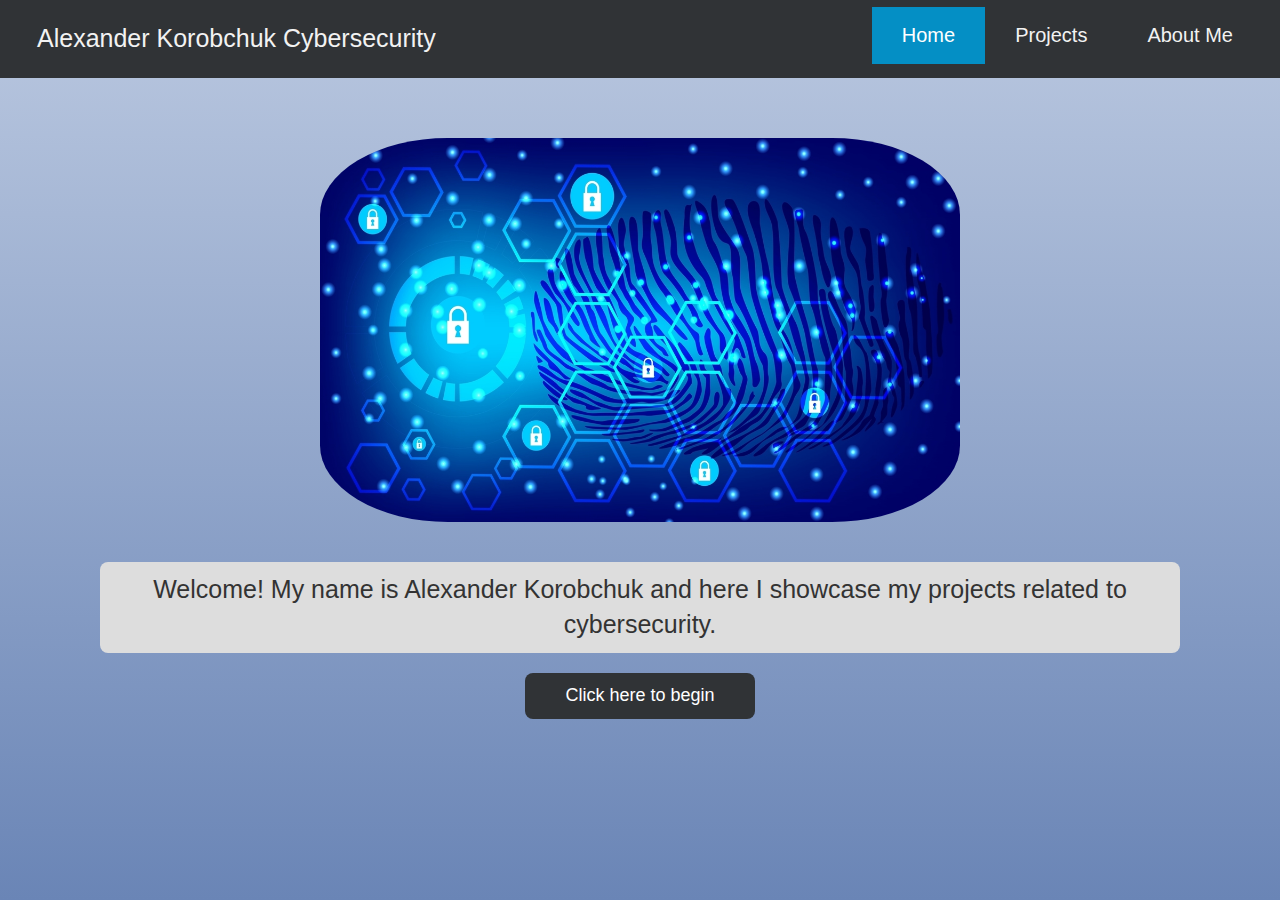
==== index.html @ 80271ed0 "changes for mobile" ====
<!DOCTYPE html>


<html>

  <head>
    <link rel="stylesheet" href="styles.css" />
    <script src="https://ajax.googleapis.com/ajax/libs/jquery/1.10.2/jquery.min.js"></script>
    <link rel="stylesheet" href="https://stackpath.bootstrapcdn.com/bootstrap/3.4.1/css/bootstrap.min.css" integrity="sha384-HSMxcRTRxnN+Bdg0JdbxYKrThecOKuH5zCYotlSAcp1+c8xmyTe9GYg1l9a69psu" crossorigin="anonymous">
    <script src="https://stackpath.bootstrapcdn.com/bootstrap/3.4.1/js/bootstrap.min.js" integrity="sha384-aJ21OjlMXNL5UyIl/XNwTMqvzeRMZH2w8c5cRVpzpU8Y5bApTppSuUkhZXN0VxHd" crossorigin="anonymous"></script>
  </head>

  <div class="topnav">
    <a href="index.html" class="nounderline" style="font-size: 25px;">Alexander Korobchuk Cybersecurity</a>
    <div class="topnav-right">
      <a class="active nounderline" href="index.html" class="">Home</a>
      <a href="projects.html" class="nounderline">Projects</a>
      <a href="aboutme.html" class="nounderline">About Me</a>
    </div>
  </div>
<div id="grad1">
  <br /><br /><br />



    <img src="images/cyber.jpg" alt="Cyber Image" class="center" style="border-radius: 20%;">


    <br /><br />
    <p style="background: #ddd;padding: 10px 10px; text-align:center; font-size: 25px;border-radius: 8px;margin: 0px 100px;">
      Welcome! My name is Alexander Korobchuk and here I showcase my projects related to cybersecurity.
    </p>

    <br />

    <div class="container" style="text-align:center;">
      <a href="projects.html" style="" class="nounderline">
        Click here to begin</a>
    </div>

</div>

</html>
---- styles.css ----
.topnav {
  margin: 0px 0px;
  padding: 7px;
  background-color: #303336;
  overflow: hidden;
  font-family: arial;
  top: 0;

}

.topnav a {
  float: left;
  color: #f2f2f2;
  text-align: center;
  padding: 14px 30px;
  text-decoration: none;
  font-size: 20px;
}

.topnav a:hover {
  background-color: #ddd;
  color: black;

}

.topnav a.active {
  background-color: #048FC5;
  color: white;
}

.topnav-right {
  float: right;
  padding: 0px 10px;
}

.container {
  font-family: arial;
  margin: 0px 0px;
}

.container a {
  color: white;
  text-decoration: none;
  display: inline-block;
  background-color: #303336;
  border: none;
  padding: 10px 40px;
  border-radius: 8px;
  font-size: 18px;

}
.container a:hover {
  background-color: #ddd;
  color: black;
  transition-duration: 0.4s;
}

.container-card {
  background-color: #ddd;
  float: left;
  padding: 10px 10px;
  width: 300px;
  margin: 0px 0px;
  outline: 1px solid black;
}

.container-card img {
  height:100%;
  width: 100%;
  margin: 0;
  padding: 0;
}
.container-card a {
  background-color: #0077B5;
  color: white;
  display: inline-block;
  border-radius: 8px;
}

.container-card a:hover {
  background-color: #6999B9;
  color: white;
  transition-duration: 0.4s;
}

.container-right {
  background-color:#ddd;
  padding: 10px 10px;
  font-family: arial;
  margin: 0px 100px 0px 430px;
  outline: 1px solid black;
  min-width: 50%;
  font-size: 18px;
}

.flex-container {
    display: flex;
    margin: 0px 100px;
    font-family: arial;
}

.flex-child {
    flex: 1;
    background-color: #efefef;
    padding: 30px;
    font-size:calc(12px + 1.2vw);
    height: 16vw;

}
.flex-empty {
  flex: 1;
  padding: 30px;
  font-size:calc(12px + 1.2vw);
  height: 16vw;
}

.flex-child:first-child {
    margin-right: 50px;
}

.flex-child:hover {
  background-color: #6999B9;
  color: white;
  transition-duration: 0.4s;
  cursor: pointer;
}

.heading {
  border-bottom: 1px solid #0077B5;
  padding-bottom: 18px;
  font-weight: bold;
  font-size: 19px;
}

.project-heading {
  border-bottom: 1px solid #0077B5;
  padding-bottom: 18px;
  font-weight: bold;
  font-size: 25px;
  margin-left: 60px;
  margin-right: 60px;
  font-family: arial;
}

.center {
  display: block;
  margin-left: auto;
  margin-right: auto;
  width: 50%;
}

.nounderline {
  text-decoration: none !important
}

html {
  min-height: 100%;
}
body {
  min-width: 100%;
  background-image: linear-gradient(to top, #6a85b6 0%, #bac8e0 100%);

}
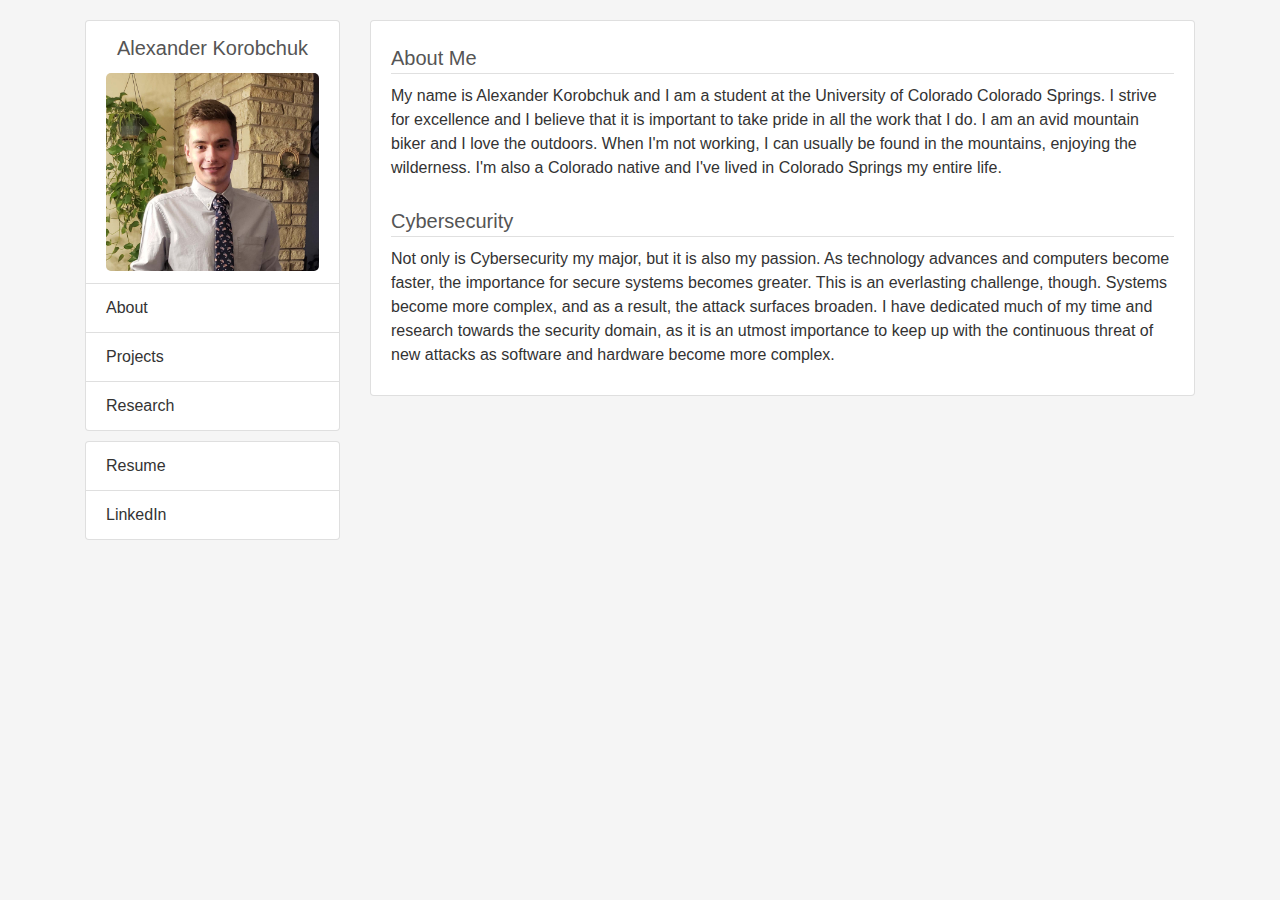
==== commit 2a480825: "added mobile improvements" ====
--- a/index.html
+++ b/index.html
@@ -1,43 +1,72 @@
-<!DOCTYPE html>
+<!doctype html>
+<html lang="en">
+<head>
+  <!-- Required meta tags -->
+  <meta charset="utf-8">
+  <meta name="viewport" content="width=device-width, initial-scale=1, shrink-to-fit=no">
+
+  <!-- Bootstrap CSS -->
+  <link rel="stylesheet" href="css/bootstrap.min.css">
+  <link rel="stylesheet" href="css/custom.css">
+
+  <title>Alex - Cyber</title>
+</head>
+<body>
+  <div class="container">
+    <div class="row">
+      <div class="col-sm-3">
+        <div class="list-group">
+          <div class="list-group-item hoverable">
+            <div class="text-center">
+              <a href="index.html" style="text-decoration: none">
+                <p class="headline">Alexander Korobchuk</p>
+                <img class="my-image" src="images/profile.jpg" />
+              </a>
+            </div>
+          </div>
+
+          <a href="index.html" class="list-group-item hoverable" style="color: #333333;">About</a>
+          <a href="projects.html" class="list-group-item hoverable" style="color: #333333;">Projects</a>
+          <a href="research.html" class="list-group-item hoverable" style="color: #333333;">Research</a>
+        </div>
+
+        <div class="list-group" style="margin-top: 10px;">
+          <a href="resume.html" class="list-group-item hoverable" style="color: #333333;">Resume</a>
+          <a href="https://www.linkedin.com/in/alexander-korobchuk/" target="_blank" class="list-group-item hoverable" style="color: #333333;">LinkedIn</a>
+        </div>
+      </div>
+      <div class="col-sm-9">
+        <div class="list-group">
+          <div class="list-group-item media-group" id="about">
+            <div class="title headline">About Me</div>
+            <p style="padding-top: 10px;">My name is Alexander Korobchuk and I am a student at the University of Colorado Colorado Springs. I strive for excellence and I believe that it is important to take pride in all the work that I do. I am an avid mountain biker and I love the outdoors. When I'm not working, I can usually be found in the mountains, enjoying the wilderness. I'm also a Colorado native and I've lived in Colorado Springs my entire life.</p>
+            <div class="title headline">Cybersecurity</div>
+            <p style="padding-top: 10px;">Not only is Cybersecurity my major, but it is also my passion. As technology advances and computers become faster, the importance for secure systems becomes greater. This is an everlasting challenge, though. Systems become more complex, and as a result, the attack surfaces broaden. I have dedicated much of my time and research towards the security domain, as it is an utmost importance to keep up with the continuous threat of new attacks as software and hardware become more complex.</p>
+          </div>
+        </div>
+      </div>
 
 
-<html>
-
-  <head>
-    <link rel="stylesheet" href="styles.css" />
-    <script src="https://ajax.googleapis.com/ajax/libs/jquery/1.10.2/jquery.min.js"></script>
-    <link rel="stylesheet" href="https://stackpath.bootstrapcdn.com/bootstrap/3.4.1/css/bootstrap.min.css" integrity="sha384-HSMxcRTRxnN+Bdg0JdbxYKrThecOKuH5zCYotlSAcp1+c8xmyTe9GYg1l9a69psu" crossorigin="anonymous">
-    <script src="https://stackpath.bootstrapcdn.com/bootstrap/3.4.1/js/bootstrap.min.js" integrity="sha384-aJ21OjlMXNL5UyIl/XNwTMqvzeRMZH2w8c5cRVpzpU8Y5bApTppSuUkhZXN0VxHd" crossorigin="anonymous"></script>
-  </head>
-
-  <div class="topnav">
-    <a href="index.html" class="nounderline" style="font-size: 25px;">Alexander Korobchuk Cybersecurity</a>
-    <div class="topnav-right">
-      <a class="active nounderline" href="index.html" class="">Home</a>
-      <a href="projects.html" class="nounderline">Projects</a>
-      <a href="aboutme.html" class="nounderline">About Me</a>
     </div>
   </div>
-<div id="grad1">
-  <br /><br /><br />
 
 
 
-    <img src="images/cyber.jpg" alt="Cyber Image" class="center" style="border-radius: 20%;">
 
+  <!-- Optional JavaScript -->
+  <!-- jQuery first, then Popper.js, then Bootstrap JS -->
+  <script src="js/jquery-3.5.1.min.js"></script>
+  <script src="js/bootstrap.bundle.min.js"></script>
 
-    <br /><br />
-    <p style="background: #ddd;padding: 10px 10px; text-align:center; font-size: 25px;border-radius: 8px;margin: 0px 100px;">
-      Welcome! My name is Alexander Korobchuk and here I showcase my projects related to cybersecurity.
-    </p>
-
-    <br />
-
-    <div class="container" style="text-align:center;">
-      <a href="projects.html" style="" class="nounderline">
-        Click here to begin</a>
-    </div>
-
-</div>
-
+  <script>var my_element = document.getElementById("about");
+  if (window.performance && window.performance.navigation.type === window.performance.navigation.TYPE_BACK_FORWARD) {
+  }else{
+    my_element.scrollIntoView({
+      behavior: "smooth",
+      block: "start",
+      inline: "nearest"
+    });
+  }
+  </script>
+</body>
 </html>
--- a/css/custom.css
+++ b/css/custom.css
@@ -0,0 +1,51 @@
+body {
+  margin-top: 20px;
+  margin-bottom: 20px;
+  background-color: #f5f5f5 !important;
+}
+
+body, h1, .black {
+  color: #333333;
+}
+
+.my-image {
+  width: 100%;
+  border-radius: 5px;
+  margin-top: 10px;
+}
+
+.headline {
+  font-size: 1.25em;
+  color: #555;
+  margin: 0
+}
+
+.hoverable:hover {
+  background-color: #E0E0E0;
+  text-decoration: none;
+}
+
+.title {
+  border-bottom: 1px solid #E0E0E0;
+  width: 100%;
+  padding-top: 10px;
+}
+
+@media (max-width: 767px) {
+  .media-group{
+    margin-top: 10px;
+  }
+}
+
+img {
+    max-width: 100%;
+    max-height: 100%;
+}
+
+.project-text {
+  padding: 10px 10px 10px 10px;
+}
+
+a:link {
+  text-decoration: none;
+}
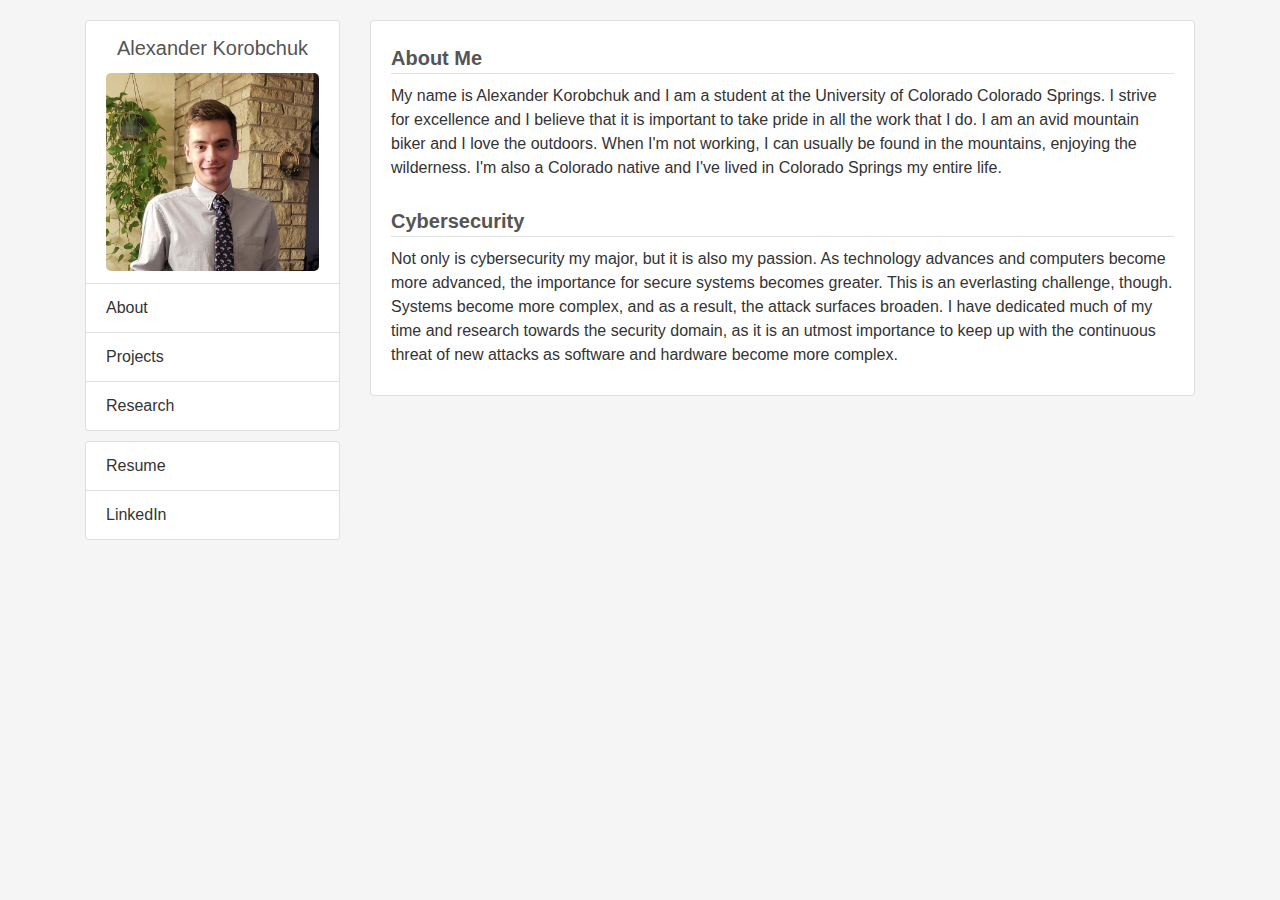
==== commit e4f11e0b: "Added to research page, changed resume" ====
--- a/index.html
+++ b/index.html
@@ -41,7 +41,7 @@
             <div class="title headline">About Me</div>
             <p style="padding-top: 10px;">My name is Alexander Korobchuk and I am a student at the University of Colorado Colorado Springs. I strive for excellence and I believe that it is important to take pride in all the work that I do. I am an avid mountain biker and I love the outdoors. When I'm not working, I can usually be found in the mountains, enjoying the wilderness. I'm also a Colorado native and I've lived in Colorado Springs my entire life.</p>
             <div class="title headline">Cybersecurity</div>
-            <p style="padding-top: 10px;">Not only is Cybersecurity my major, but it is also my passion. As technology advances and computers become faster, the importance for secure systems becomes greater. This is an everlasting challenge, though. Systems become more complex, and as a result, the attack surfaces broaden. I have dedicated much of my time and research towards the security domain, as it is an utmost importance to keep up with the continuous threat of new attacks as software and hardware become more complex.</p>
+            <p style="padding-top: 10px;">Not only is cybersecurity my major, but it is also my passion. As technology advances and computers become more advanced, the importance for secure systems becomes greater. This is an everlasting challenge, though. Systems become more complex, and as a result, the attack surfaces broaden. I have dedicated much of my time and research towards the security domain, as it is an utmost importance to keep up with the continuous threat of new attacks as software and hardware become more complex.</p>
           </div>
         </div>
       </div>
--- a/css/custom.css
+++ b/css/custom.css
@@ -29,6 +29,7 @@
   border-bottom: 1px solid #E0E0E0;
   width: 100%;
   padding-top: 10px;
+  font-weight: bold;
 }
 
 @media (max-width: 767px) {
@@ -49,3 +50,25 @@
 a:link {
   text-decoration: none;
 }
+
+pre {
+  font-size: 0.9em;
+}
+
+table {
+  font-family: arial, sans-serif;
+  border-collapse: collapse;
+  width: 65%;
+  font-size: 0.75em;
+
+}
+
+td, th {
+  border: 1px solid #dddddd;
+  text-align: left;
+  padding: 8px;
+}
+
+tr:nth-child(even) {
+  background-color: #dddddd;
+}
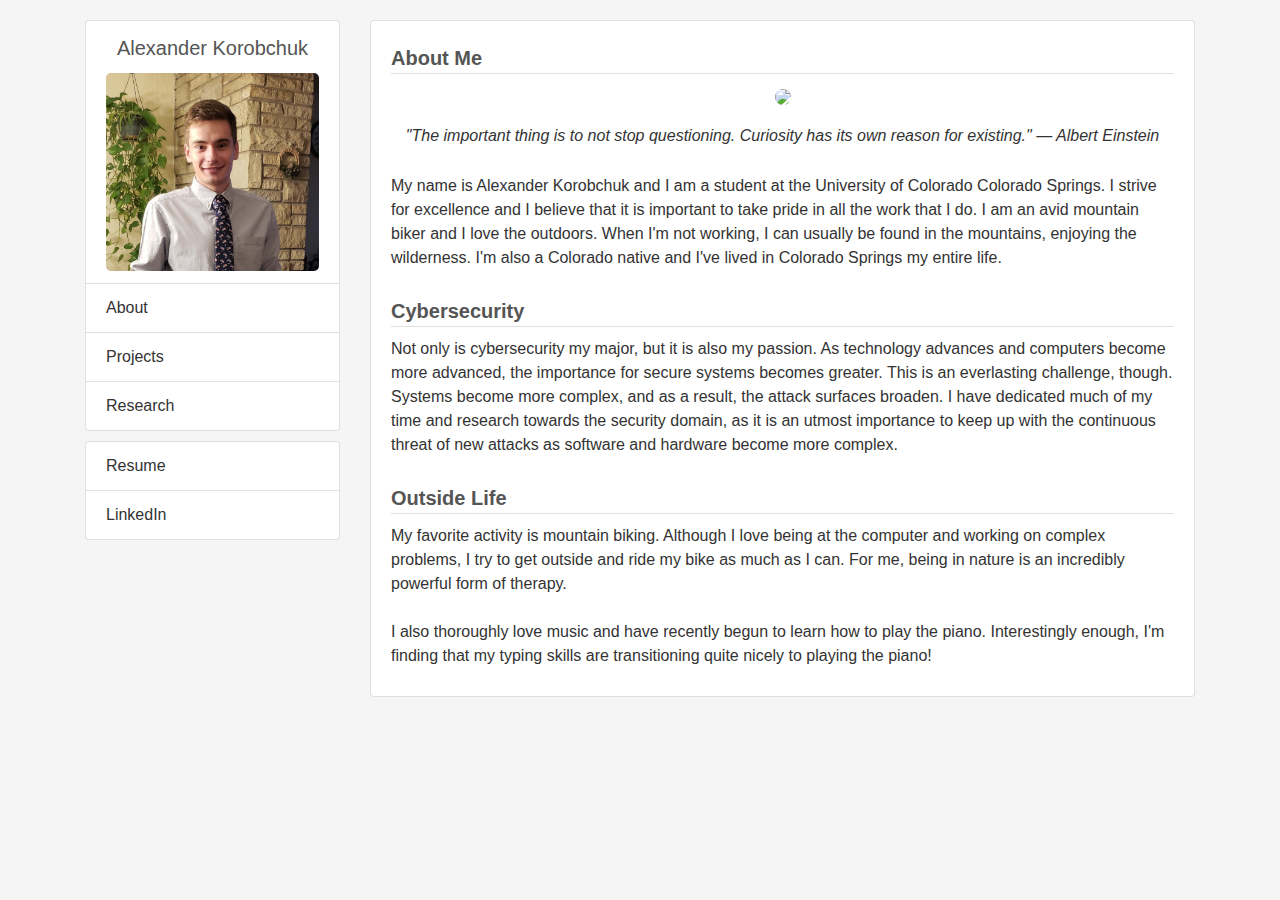
==== commit 78fb2fb2: "Added AES project and a bit more to index" ====
--- a/index.html
+++ b/index.html
@@ -39,9 +39,16 @@
         <div class="list-group">
           <div class="list-group-item media-group" id="about">
             <div class="title headline">About Me</div>
+            <p style="text-align:center; padding-top: 10px;"><img src="images/headshot.png" style="width: 40%; border-radius: 10px;"></p>
+            <p style="text-align:center"><i>"The important thing is to not stop questioning. Curiosity has its own reason for existing." — Albert Einstein</i></p>
             <p style="padding-top: 10px;">My name is Alexander Korobchuk and I am a student at the University of Colorado Colorado Springs. I strive for excellence and I believe that it is important to take pride in all the work that I do. I am an avid mountain biker and I love the outdoors. When I'm not working, I can usually be found in the mountains, enjoying the wilderness. I'm also a Colorado native and I've lived in Colorado Springs my entire life.</p>
             <div class="title headline">Cybersecurity</div>
             <p style="padding-top: 10px;">Not only is cybersecurity my major, but it is also my passion. As technology advances and computers become more advanced, the importance for secure systems becomes greater. This is an everlasting challenge, though. Systems become more complex, and as a result, the attack surfaces broaden. I have dedicated much of my time and research towards the security domain, as it is an utmost importance to keep up with the continuous threat of new attacks as software and hardware become more complex.</p>
+
+            <div class="title headline">Outside Life</div>
+            <p style="padding-top: 10px;">My favorite activity is mountain biking. Although I love being at the computer and working on complex problems,
+            I try to get outside and ride my bike as much as I can. For me, being in nature is an incredibly powerful form of therapy.<br /><br /> I also thoroughly love music and have
+          recently begun to learn how to play the piano. Interestingly enough, I'm finding that my typing skills are transitioning quite nicely to playing the piano!</p>
           </div>
         </div>
       </div>
